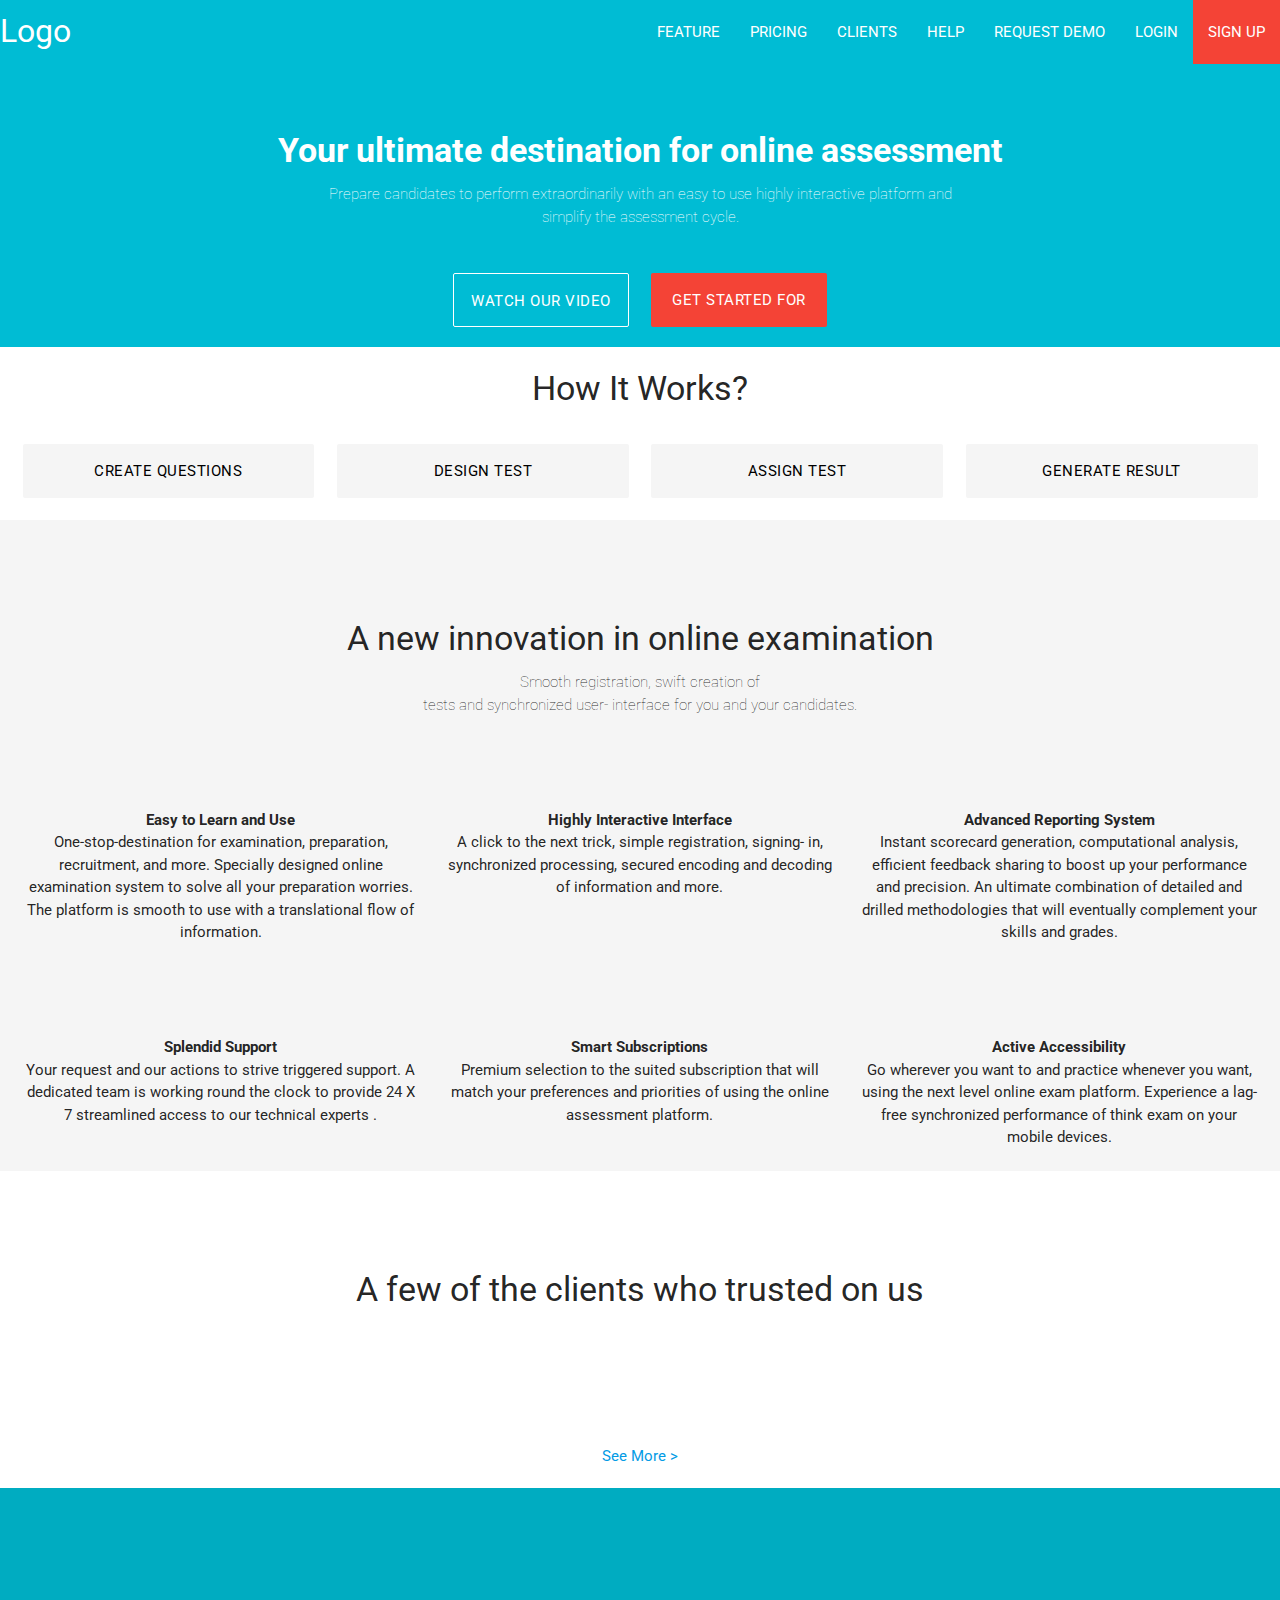
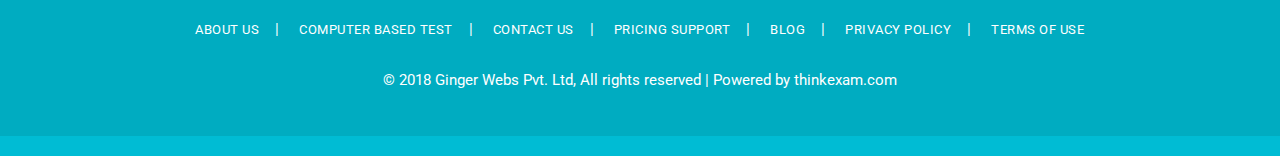
==== index.html @ 36cfc7e2 "initial commit" ====
<!DOCTYPE html>
<html lang="en">
<head>
    <meta charset="UTF-8">
    <meta name="viewport" content="width=device-width, initial-scale=1.0">
    <meta http-equiv="X-UA-Compatible" content="ie=edge">
    <link href="https://fonts.googleapis.com/css?family=Roboto:300,400,500,700,900" rel="stylesheet">
    <link href="https://fonts.googleapis.com/icon?family=Material+Icons" rel="stylesheet">
    <link rel="stylesheet" href="https://cdnjs.cloudflare.com/ajax/libs/materialize/1.0.0/css/materialize.min.css">
    <link rel="stylesheet" href="https://use.fontawesome.com/releases/v5.3.1/css/all.css" integrity="sha384-mzrmE5qonljUremFsqc01SB46JvROS7bZs3IO2EmfFsd15uHvIt+Y8vEf7N7fWAU" crossorigin="anonymous">
    
    <title>Document</title>
    <style>
        *{
            font-family: 'Roboto', sans-serif ;
            
        }
        </style>
</head>
<body class="cyan">
    <nav class="z-depth-0 transparent">
        <div class="nav-wrapper">
            <a href="#" class="brand-logo">Logo</a>
            <ul id="nav-mobile" class="right hide-on-med-and-down">
                <li><a href="" class="white-text">FEATURE</a></li>
                <li><a href="" class="white-text">PRICING</a></li>
                <li><a href="" class="white-text">CLIENTS</a></li>
                <li><a href="" class="white-text">HELP</a></li>
                <li><a href="" class="white-text">REQUEST DEMO</a></li>
                <li><a href="" class="white-text">LOGIN</a></li>
                <li><a href="" class="red">SIGN UP</a></li>
            </ul>
        </div>
    </nav>
    
    <div class="row">
        <br><br>
        <div class="col s12">
            <div class="col s12 white-text">
                <center>
                    <h4><b>Your ultimate destination for online assessment</b></h4>
                    <div style="font-weight: 100">Prepare candidates to perform extraordinarily with an easy to use highly interactive platform and <br>
                        simplify the assessment cycle.</div>
                </center>
            </div>
            <div class="col s4 offset-s4">
                <br><br>
                <div class="col s6">
                    <button style="border:1px solid #fff;" onclick="testBaseData($(this))" class="btn-large col s12 transparent white-text z-depth-0">WATCH OUR VIDEO</button>
                </div>
                <div class="col s6">
                    <button onclick="userBaseData($(this))" class="btn-large col s12 red  white-text z-depth-0">GET STARTED FOR FREE</button>
                </div>
            </div>
        </div>
        <div class="row"></div>
        <div class="col s12 white">
            <center>
                <h4>How It Works?</h4><br>
                <div class="col s3">
                    <button onclick="userBaseData($(this))" class="btn-large col s12 grey lighten-4  black-text z-depth-0">Create Questions </button>
                </div>
                <div class="col s3">
                    <button onclick="userBaseData($(this))" class="btn-large col s12 grey lighten-4  black-text z-depth-0">Design Test</button>
                </div>
                <div class="col s3">
                    <button onclick="userBaseData($(this))" class="btn-large col s12 grey lighten-4  black-text z-depth-0">Assign Test</button>
                </div>
                <div class="col s3">
                    <button onclick="userBaseData($(this))" class="btn-large col s12 grey lighten-4  black-text z-depth-0">Generate Result</button>
                </div>
                <div class="col s12"><br></div>
            </center>
        </div>
        <div class="col s12 grey lighten-4">
            <center>
                <h4 style="margin-top:100px">A new innovation in online examination</h4>
                <div style="font-weight: 100;">Smooth registration, swift creation of <br>
                        tests and synchronized user- interface for you and your candidates.
                </div>
                <div class="col s4" style="margin-top:70px">
                    <div>
                        <img style="width:50px;" src="https://s3-ap-southeast-1.amazonaws.com/gw-thinksaas-deploy/website/svgimages/easylearning.svg" alt="">
                    </div>
                    <div><b>Easy to Learn and Use</b></div>
                    <div>One-stop-destination for examination, preparation, recruitment, and more. Specially designed online examination system to solve all your preparation worries. The platform is smooth to use with a translational flow of information.
                        </div>
                </div>
                <div class="col s4" style="margin-top:70px">
                    <div>
                        <img style="width:50px;" src="https://s3-ap-southeast-1.amazonaws.com/gw-thinksaas-deploy/website/svgimages/highlyinteractivedesign.svg" alt="">
                        <div>
                            <b>Highly Interactive Interface</b>
                        </div>
                        <div>A click to the next trick, simple registration, signing- in, synchronized processing, secured encoding and decoding of information and more.
                            </div>
                    </div>
                </div>
                <div class="col s4" style="margin-top:70px">
                        <div>
                            <img style="width:50px;" src="https://s3-ap-southeast-1.amazonaws.com/gw-thinksaas-deploy/website/svgimages/advancedrporting.svg" alt="">
                            <div>
                                <b>Advanced Reporting System</b>
                            </div>
                            <div>Instant scorecard generation, computational analysis, efficient feedback sharing to boost up your performance and precision. An ultimate combination of detailed and drilled methodologies that will eventually complement your skills and grades.
                                </div>
                        </div>
                </div>
                <div class="col s4" style="margin-top:70px">
                            <div>
                                <img style="width:50px;" src="https://s3-ap-southeast-1.amazonaws.com/gw-thinksaas-deploy/website/svgimages/technicalsupport.svg" alt="">
                                <div>
                                    <b>Splendid Support</b>
                                </div>
                                <div>Your request and our actions to strive triggered support. A dedicated team is working round the clock to provide 24 X 7 streamlined access to our technical experts .
                                    </div>
                            </div>
                </div>
                <div class="col s4" style="margin-top:70px">
                                <div>
                                    <img style="width:50px;" src="https://s3-ap-southeast-1.amazonaws.com/gw-thinksaas-deploy/website/svgimages/smartsubscription.svg" alt="">
                                    <div>
                                        <b>Smart Subscriptions</b>
                                    </div>
                                    <div>Premium selection to the suited subscription that will match your preferences and priorities of using the online assessment platform.
                                        </div>
                                </div>
                </div>
                <div class="col s4" style="margin-top:70px">
                                    <div>
                                        <img style="width:50px;" src="https://s3-ap-southeast-1.amazonaws.com/gw-thinksaas-deploy/website/svgimages/activeaccessibility.svg" alt="">
                                        <div>
                                            <b>Active Accessibility</b>
                                        </div>
                                        <div>Go wherever you want to and practice whenever you want, using the next level online exam platform. Experience a lag-free synchronized performance of think exam on your mobile devices.
                                            </div>
                                    </div>
                </div>
                <div class="col s12"><br></div>
            </center>
        </div>
        <div class="col s12 white">
                <center>
                    <h4 style="margin-top:100px">A few of the clients who trusted on us</h4>
                </center>
                <div class="col l8 offset-l2" style="margin-top:50px">
                    <center>
                        <div class="col l2"><img style="width:100%" src="https://s3-ap-southeast-1.amazonaws.com/gw-thinksaas-deploy/website/images/clients/aakash-colr.png" alt=""></div>
                        <div class="col l2"><img style="width:100%" src="https://s3-ap-southeast-1.amazonaws.com/gw-thinksaas-deploy/website/images/clients/ficci-colr.png" alt=""></div>
                        <div class="col l2"><img style="width:100%" src="https://s3-ap-southeast-1.amazonaws.com/gw-thinksaas-deploy/website/images/clients/indan-army-colr.png" alt=""></div>
                        <div class="col l2"><img style="width:100%" src="https://s3-ap-southeast-1.amazonaws.com/gw-thinksaas-deploy/website/images/clients/who-colr.png" alt=""></div>
                        <div class="col l2"><img style="width:100%" src="https://s3-ap-southeast-1.amazonaws.com/gw-thinksaas-deploy/website/images/clients/vedanta-colr.png" alt=""></div>
                        <div class="col l2"><img style="width:100%" src="https://s3-ap-southeast-1.amazonaws.com/gw-thinksaas-deploy/website/images/clients/icai-colr.png" alt=""></div>
                        <div class="col s12" style="margin-top:50px">
                            <a href="/">See More ></a>
                        </div>
                        <div class="row"></div>
                    </center>
                </div>
        </div>
        <div class="col s12 cyan darken-1">
            <div class="col s10 offset-s1 white-text">
                <center>
                    <div class="col s12">
                        <br><br>
                        <div class="btn transparent white-text z-depth-0"><i class="fab fa-facebook-f"></i></div>
                        <div class="btn transparent white-text z-depth-0"><i class="fab fa-google"></i></div>
                        <div class="btn transparent white-text z-depth-0"><i class="fab fa-twitter"></i></div>
                        <div class="btn transparent white-text z-depth-0"><i class="fab fa-linkedin-in"></i></div>
                    </div>
                    <div class="col s12"><br><br></div>
                    <a class="btn-small transparent white-text z-depth-0" href="">About us</a>|
                    <a class="btn-small transparent white-text z-depth-0" href="">Computer Based Test</a>|
                    <a class="btn-small transparent white-text z-depth-0" href="">Contact us</a>|
                    <a class="btn-small transparent white-text z-depth-0" href="">Pricing Support </a>|
                    <a class="btn-small transparent white-text z-depth-0" href="">Blog </a>|
                    <a class="btn-small transparent white-text z-depth-0" href="">Privacy Policy</a>|
                    <a class="btn-small transparent white-text z-depth-0" href="">Terms of use</a>
                    <div class="col s12"><br></div>
                    <div class="white-text">© 2018 Ginger Webs Pvt. Ltd, All rights reserved | <a class="white-text" href="">Powered by thinkexam.com</a></div>
                        
                         
                          
                         
                         
                         
                          
                </center>
            </div>
            <div class="col s12"><br><br></div>
        </div>
    </div>
    
    
    
    
    
    <script src="https://code.jquery.com/jquery-3.3.1.slim.min.js"integrity="sha256-3edrmyuQ0w65f8gfBsqowzjJe2iM6n0nKciPUp8y+7E="crossorigin="anonymous"></script>
    <script src="https://cdnjs.cloudflare.com/ajax/libs/materialize/1.0.0/js/materialize.min.js"></script>
    <script>

        function testBaseData(el){
            el.removeClass('lighten-3').siblings().addClass('lighten-3');
        }
        
        function userBaseData(el){
            el.removeClass('lighten-3').siblings().addClass('lighten-3');
        }
    </script>
</body>
</body>
</html>
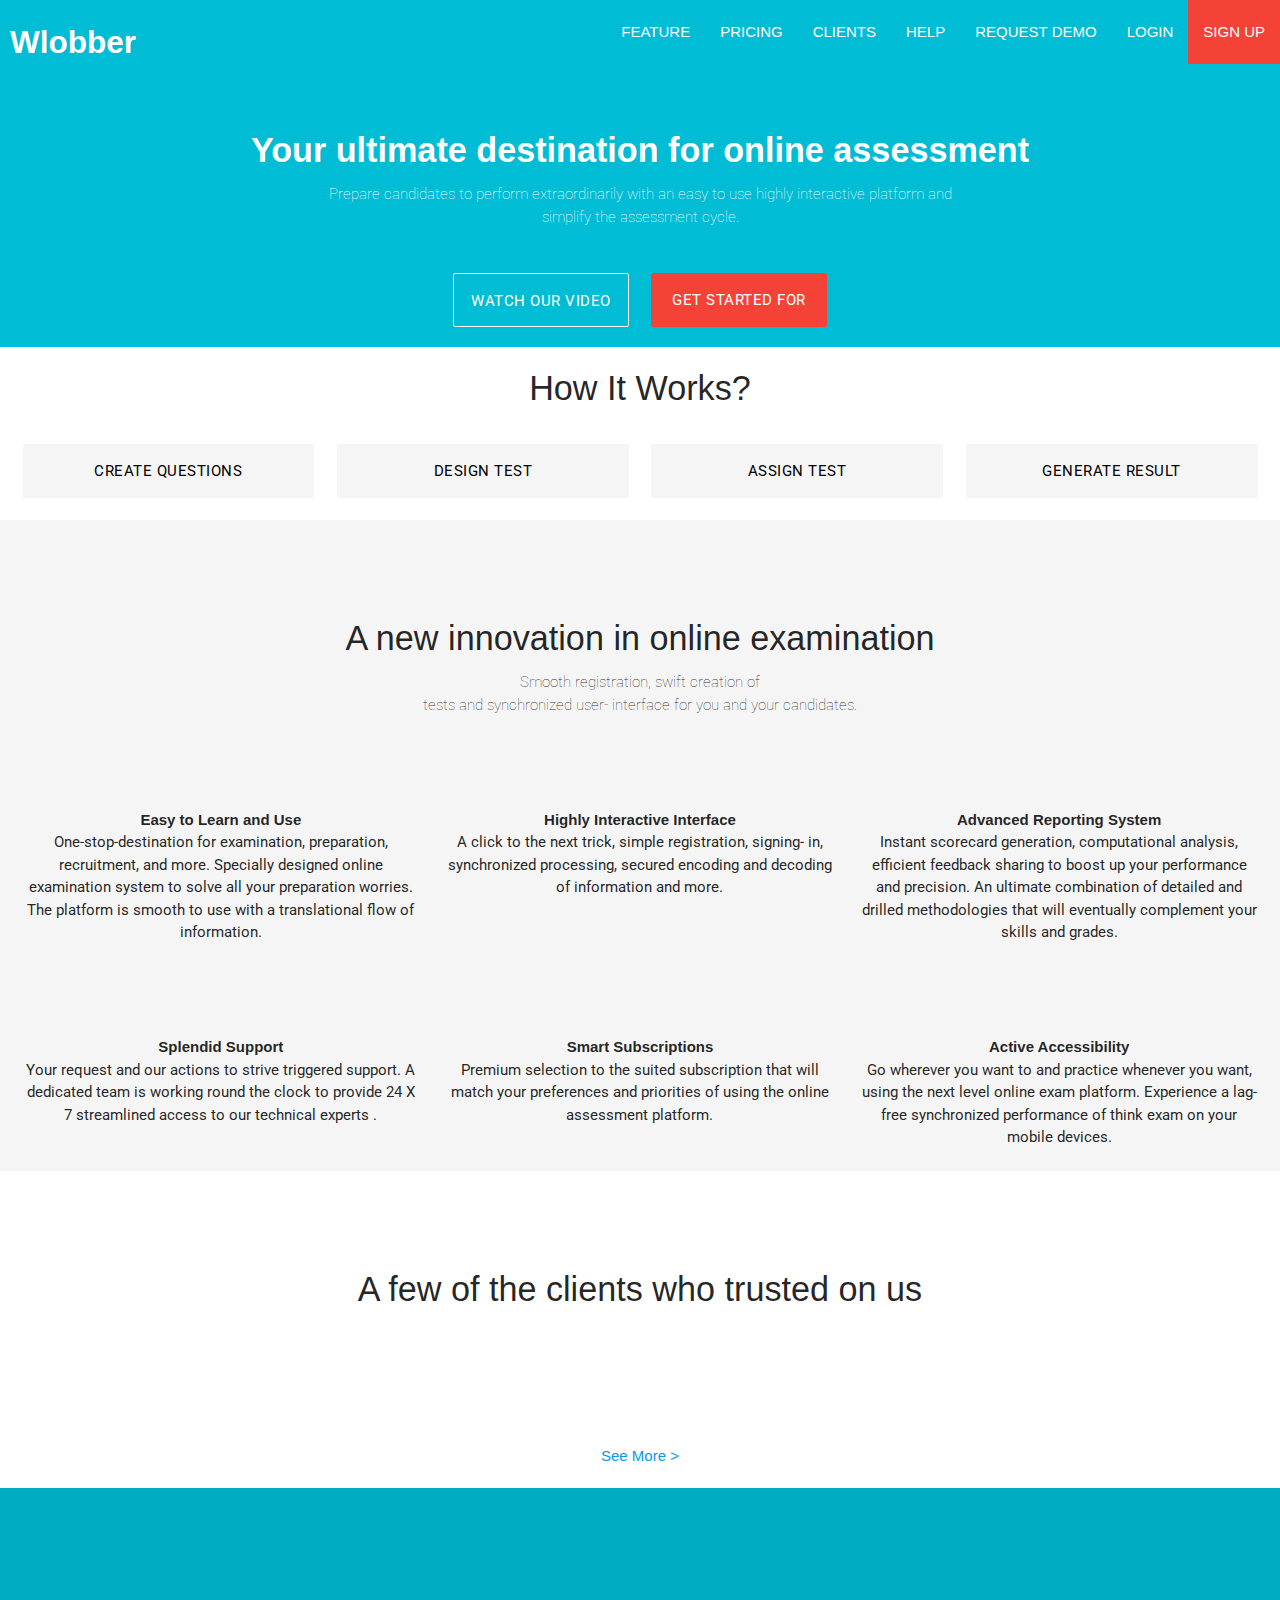
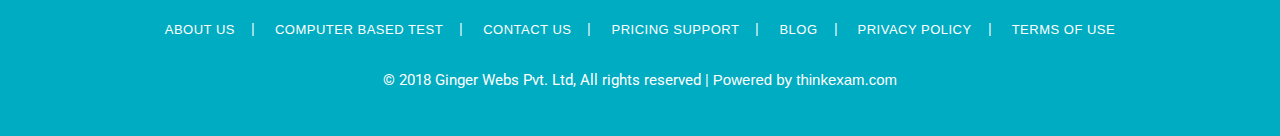
==== commit e7ded691: "login , signup. demo page added" ====
--- a/index.html
+++ b/index.html
@@ -4,6 +4,7 @@
     <meta charset="UTF-8">
     <meta name="viewport" content="width=device-width, initial-scale=1.0">
     <meta http-equiv="X-UA-Compatible" content="ie=edge">
+    <link rel="stylesheet" href="/css/style.css">
     <link href="https://fonts.googleapis.com/css?family=Roboto:300,400,500,700,900" rel="stylesheet">
     <link href="https://fonts.googleapis.com/icon?family=Material+Icons" rel="stylesheet">
     <link rel="stylesheet" href="https://cdnjs.cloudflare.com/ajax/libs/materialize/1.0.0/css/materialize.min.css">
@@ -20,15 +21,15 @@
 <body class="cyan">
     <nav class="z-depth-0 transparent">
         <div class="nav-wrapper">
-            <a href="#" class="brand-logo">Logo</a>
+            <a href="#" class="brand-logo" style="padding:10px;"><b>Wlobber</b></a>
             <ul id="nav-mobile" class="right hide-on-med-and-down">
-                <li><a href="" class="white-text">FEATURE</a></li>
-                <li><a href="" class="white-text">PRICING</a></li>
-                <li><a href="" class="white-text">CLIENTS</a></li>
+                <li><a href="/feature.html" class="white-text">FEATURE</a></li>
+                <li><a href="/pricing.html" class="white-text">PRICING</a></li>
+                <li><a href="/clients.html" class="white-text">CLIENTS</a></li>
                 <li><a href="" class="white-text">HELP</a></li>
-                <li><a href="" class="white-text">REQUEST DEMO</a></li>
-                <li><a href="" class="white-text">LOGIN</a></li>
-                <li><a href="" class="red">SIGN UP</a></li>
+                <li><a href="/requestdemo.html" class="white-text">REQUEST DEMO</a></li>
+                <li><a href="/login.html" class="white-text">LOGIN</a></li>
+                <li><a href="/signup.html" class="red">SIGN UP</a></li>
             </ul>
         </div>
     </nav>
--- a/css/style.css
+++ b/css/style.css
@@ -0,0 +1,1981 @@
+* {
+    font-family: 'Open Sans', sans-serif;
+}
+
+html,
+body {
+    height: 100%;
+}
+
+h1,
+h2,
+h3,
+h4,
+h5,
+h6 {
+    font-family: 'Open Sans', sans-serif;
+}
+
+b {
+    font-family: 'Open Sans', sans-serif;
+}
+
+a,
+p,
+.button {
+    font-family: 'Open Sans', sans-serif;
+}
+
+.myfont {
+    font-family: 'Open Sans', sans-serif;
+}
+
+
+/* 
+@font-face {
+    font-family: 'buc';
+    src: url('/myfont/Gotham-Light.otf');
+}
+
+@font-face {
+    font-family: 'buc-bold';
+    src: url('/myfont/Gotham-Bold.otf');
+}
+
+@font-face {
+    font-family: 'buc-med';
+    src: url('/myfont/GothamMedium.ttf');
+} */
+
+.fullScreen {
+    width: 100%;
+    height: 100%;
+    display: block;
+    z-index: 999;
+    background-color: rgba(0, 0, 0, .5);
+    position: fixed;
+    display: flex;
+    justify-content: center;
+}
+
+.Mycircle {
+    width: 250px;
+    height: 250px;
+    background-color: white;
+    align-self: center;
+    border-radius: 100%;
+    overflow: hidden;
+    line-height: 300px;
+    text-align: center;
+    display: flex;
+    justify-content: center;
+}
+
+.cld {
+    position: absolute;
+    align-self: center;
+}
+
+.indicator {
+    height: 5px;
+}
+
+.circular {
+    margin-left: 20px !important;
+}
+
+ul.myappmenu {
+    display: block;
+    padding: 5px;
+    border-radius: 0px;
+    overflow: hidden;
+}
+
+ul.myappmenu li {
+    padding: 0px;
+    border-bottom: 2px solid transparent;
+    transition: all .3s ease-in-out;
+}
+
+ul.myappmenu li:hover {
+    border-bottom: 2px solid #fff;
+}
+
+ul.myappmenu li.active {
+    border-bottom: 2px solid #fff;
+}
+
+nav ul a:hover {
+    background: transparent;
+}
+
+button.button-tab {
+    background: -webkit-linear-gradient(180deg, rgb(46, 49, 146) 0%, rgb(41, 171, 226) 100%);
+    border-radius: 20px;
+}
+
+.ref-anim {
+    animation: ref-anim .5s ease-in-out 1 normal;
+}
+
+@keyframes ref-anim {
+    from {
+        transform: scale(0);
+        opacity: 0;
+    }
+    to {
+        transform: scale(1);
+        opacity: 1;
+    }
+}
+
+select {
+    display: block !important;
+}
+
+select.no-autoinit {
+    display: block !important;
+}
+
+.myscroll-bar::-webkit-scrollbar {
+    width: 10px;
+    margin-right: 20px;
+}
+
+.myscroll-bar::-webkit-scrollbar-thumb {
+    background-color: #fff;
+    border-radius: 10px;
+}
+
+ul.side-nav li.active {
+    border-radius: 50px;
+}
+
+ul.side-nav li.active a {
+    color: #0d47a1;
+}
+
+ul.side-nav li.active a>i {
+    color: #0d47a1;
+}
+
+select,
+textarea,
+input:not([type]),
+input[type=text]:not(.browser-default),
+input[type=password]:not(.browser-default),
+input[type=email]:not(.browser-default) {
+    display: block;
+    border: solid 1px #ccc !important;
+    outline: none;
+    height: 2.5em !important;
+    width: 100% !important;
+    /* min-width:300px !important; */
+    font-size: 16px;
+    margin: 3px 0 3px 0 !important;
+    background-color: transparent;
+    box-shadow: 0px;
+    padding: 2px !important;
+    border-radius: 3px !important;
+    pointer-events: all !important;
+}
+
+*.select-wrapper,
+.select-wrapper {
+    display: none !important;
+}
+
+*.select-wrapper input.select-dropdown,
+.select-wrapper input.select-dropdown {
+    display: none !important;
+}
+
+textarea:focus,
+select:focus,
+input:not([type]):focus:not([readonly]),
+input[type=text]:not(.browser-default):focus:not([readonly]),
+input[type=password]:not(.browser-default):focus:not([readonly]),
+input[type=email]:not(.browser-default):focus:not([readonly]) {
+    border: solid 1px #646af2 !important;
+    outline: none !important;
+    -webkit-box-shadow: none;
+    box-shadow: none;
+}
+
+*textarea,
+textarea {
+    height: 4em !important;
+}
+
+textarea::-webkit-input-placeholder,
+input::-webkit-input-placeholder {
+    color: grey;
+}
+
+textarea::-moz-input-placeholder,
+input::-moz-placeholder {
+    color: grey !important;
+}
+
+.no-padd {
+    padding: 0px !important;
+}
+
+#joblistcon>div>div>div>a>img {
+    height: 75 px !important;
+    width: 150px !important;
+    display: block !important;
+}
+
+.myjoblist {
+    overflow-x: auto;
+    overflow-y: hidden;
+    scroll-behavior: smooth;
+    height: 335px !important;
+    display: block;
+    white-space: nowrap;
+    width: 100% !important;
+}
+
+/* .myjoblist>.load-more-item {
+    width: 300px !important;
+} */
+
+.myjoblist::-webkit-scrollbar {
+    background-color: #fff;
+    width: 5px;
+}
+
+.myjoblist::-webkit-scrollbar-thumb {
+    background-color: #304ffe;
+    height: 50px;
+    border-radius: 20px;
+}
+
+.new-links::after {
+    content: "NEW";
+    background-color: black;
+    position: absolute;
+    font-size: 0.5rem;
+    padding: 8px 5px;
+    height: 4px;
+    line-height: 0px;
+    color: yellow;
+    font-weight: bold;
+    border-radius: 10px;
+    margin-top: 10px;
+    left: -26px;
+}
+
+.mysidebarmenu {
+    display: block;
+    position: absolute;
+    width: 70px;
+    height: 600px;
+    left: 0px;
+    top: 20px;
+    background-color: #ffffff;
+    padding-top: 50px;
+}
+
+.mysidebarmenu ul {
+    margin: auto;
+    margin-top: 0px;
+}
+
+.mysidebarmenu ul li {
+    width: 50px;
+    display: block;
+    text-align: center;
+    height: 50px;
+    margin: 10px auto;
+    line-height: 4.5rem;
+    text-transform: capitalize;
+    cursor: pointer;
+    box-sizing: border-box;
+    border: 1px solid #cccccc;
+    background-color: #eeeeee;
+    position: relative;
+    transition: all .5s ease-in-out;
+}
+
+.mysidebarmenu ul li a {
+    color: #cccccc;
+    font-size: 0.7rem !important;
+}
+
+.mysidebarmenu ul li.active,
+.mysidebarmenu ul li:hover {
+    background-color: #304ffe;
+    color: #ffffff !important;
+    border: 1px solid #304ffe;
+    border-radius: 100px;
+    box-shadow: 0px 1px 2px 2px #ccc;
+}
+
+.mysidebarmenu ul li:after {
+    content: attr(data-sidebartip);
+    display: block;
+    width: 70px;
+    height: 25px;
+    background-color: rgba(0, 0, 0, 0.5);
+    position: absolute;
+    top: 10px;
+    left: -70px;
+    color: #fff;
+    line-height: 25px;
+    border-radius: 3px;
+    transition: all .3s ease-out;
+    opacity: 0;
+    font-size: 0.8rem;
+}
+
+.mysidebarmenu ul li:hover::after {
+    opacity: 1;
+    left: 52px;
+}
+
+.mysidebarmenu ul li:hover a {
+    color: #fff !important;
+}
+
+.mysidebarmenu ul li.active a {
+    color: #fff;
+}
+
+@keyframes alertAnimation {
+    from {
+        top: -200px;
+    }
+    to {
+        top: 60px;
+    }
+}
+
+.jobapplyalert {
+    display: block;
+    top: 60px;
+    position: relative;
+    padding: 0.5em !important;
+    animation: alertAnimation .5s linear 1 normal;
+}
+
+.jobapplyalert h5 {
+    padding: 0px;
+    margin: 0px;
+    color: gray;
+}
+
+.jobapplyalert div {
+    margin: 15px 0px;
+    font-weight: bold;
+    word-spacing: 5px;
+}
+
+.jobapplyalert button {
+    outline: none;
+    border: none;
+    width: 100px;
+    padding: 10px 3px;
+    color: lightseagreen;
+    text-transform: uppercase;
+    cursor: pointer;
+    background-color: #ffffff;
+    float: right;
+    border: 1px solid lightseagreen;
+    transition: all .3s ease-in-out;
+    font-weight: bold;
+}
+
+.jobapplyalert button+button {
+    margin-right: 10px;
+}
+
+.jobapplyalert button:hover {
+    background-color: lightseagreen;
+    color: white;
+}
+
+.cookiepanel {
+    display: block;
+    width: 100%;
+    height: auto;
+    position: fixed;
+    bottom: 0px;
+    z-index: 9999999999999;
+    background-color: #ffffff;
+    padding: 1.5em 1em;
+}
+
+.cookiepanel div {
+    font-size: 1rem;
+    font-weight: bolder;
+    display: inline-block;
+}
+
+.cookiepanel div.accept-cookie,
+.cookiepanel div.close-cookie {
+    background-color: #304ffe;
+    padding: 1em 2em;
+    color: #ffffff;
+    border-radius: 50px;
+    cursor: pointer;
+    font-size: 0.8rem;
+}
+
+.cookiepanel div.close-cookie {
+    background-color: #eee;
+    color: grey;
+    display: none;
+}
+
+.cookiepanel div.accept-cookie:hover,
+.cookiepanel div.close-cookie:hover {
+    opacity: 0.8;
+}
+
+.jobinfofab {
+    display: block;
+    position: fixed;
+    height: 150px !important;
+    width: 150px !important;
+    overflow: hidden;
+    background-color: #304ffe;
+    right: 20px !important;
+    bottom: 100px;
+    z-index: 999999999999999;
+    /* border-radius:100%; */
+}
+
+.optionblock {
+    display: block;
+    padding: 1em;
+    margin-top: 10px;
+    position: absolute;
+    left: 20px;
+    top: -10px;
+}
+
+.optionblock input,
+a>input {
+    display: block;
+    background-color: #304ffe !important;
+    color: #fff;
+    outline: none;
+    border: none;
+    padding: 0.5em;
+}
+
+@keyframes for-rec {
+    from {
+        /* top:45px; */
+        /* box-shadow:0px 0px 10px rgba(0,0,0,0.5); */
+        transform: scale(0.8);
+    }
+    to {
+        /* top:60px; */
+        /* box-shadow:0px 0px 5px rgba(0,0,0,0.5),0px 0px 20px rgba(0,0,0,0.3); */
+        transform: scale(1);
+    }
+}
+
+.for-recuiter {
+    animation: for-rec 1s ease-in-out infinite normal;
+    position: absolute;
+    /* background-color:#ffffff; */
+    color: #fff;
+    line-height: 20px;
+    padding: 0.5em;
+    /* font-size:0.8rem; */
+    font-weight: bold;
+    /* box-shadow:0px 0px 10px rgba(0,0,0,0.5); */
+    display: block;
+    width: 180px;
+    border-radius: 3px;
+    margin-top: 10px;
+    top: 4px;
+    left: 8px;
+    transform: scale(.8);
+    /* right:0px; */
+}
+
+
+/* .for-recuiter::before{
+    display:block;
+    content:"";
+    width:0px;
+    height:0px;
+    border:10px solid #fff;
+    position:absolute;
+    top:-20px;
+    right:10px;
+    border-color:transparent transparent #fff transparent;
+} */
+
+@keyframes rotateload {
+    from {
+        transform: rotate(0deg);
+    }
+    50% {
+        opacity: 0.5;
+    }
+    to {
+        transform: rotate(360deg);
+    }
+}
+
+.myjobloader {
+    animation: rotateload 1s linear infinite normal;
+    display: inline-block;
+    width: 50px;
+    height: 50px;
+    background-color: #fff;
+    border: 5px solid #aaa;
+    border-radius: 50px;
+    border-left-color: transparent;
+    border-top-width: 1px;
+    border-bottom-width: 10px;
+    position: relative;
+    top: 20px;
+}
+
+
+/* UTILITY CSS CLASSES START */
+
+.padding-1px {
+    padding: 1px !important;
+}
+
+.padding-2px {
+    padding: 2px !important;
+}
+
+.padding-3px {
+    padding: 3px !important;
+}
+
+.padding-4px {
+    padding: 4px !important;
+}
+
+.padding-5px {
+    padding: 5px !important;
+}
+
+.padding-6px {
+    padding: 6px !important;
+}
+
+.padding-7px {
+    padding: 7px !important;
+}
+
+.padding-8px {
+    padding: 8px !important;
+}
+
+.padding-9px {
+    padding: 9px !important;
+}
+
+.padding-10px {
+    padding: 10px !important;
+}
+
+.padding-20px {
+    padding: 20px !important;
+}
+
+.padding-30px {
+    padding: 30px !important;
+}
+
+.padding-40px {
+    padding: 40px !important;
+}
+
+.padding-50px {
+    padding: 50px !important;
+}
+
+.pdt5px {
+    padding-top: 5px !important;
+}
+
+.pdt10px {
+    padding-top: 10px !important;
+}
+
+.pdt15px {
+    padding-top: 15px !important;
+}
+
+.pdt20px {
+    padding-top: 20px !important;
+}
+
+.pdt30px {
+    padding-top: 30px !important;
+}
+
+.pdt40px {
+    padding-top: 40px !important;
+}
+
+.pdt50px {
+    padding-top: 50px !important;
+}
+
+.padding-left-1px {
+    padding-left: 1px !important;
+}
+
+.padding-left-2px {
+    padding-left: 2px !important;
+}
+
+.padding-left-3px {
+    padding-left: 3px !important;
+}
+
+.padding-left-4px {
+    padding-left: 4px !important;
+}
+
+.padding-left-5px {
+    padding-left: 5px !important;
+}
+
+.padding-left-6px {
+    padding-left: 6px !important;
+}
+
+.padding-left-7px {
+    padding-left: 7px !important;
+}
+
+.padding-left-8px {
+    padding-left: 8px !important;
+}
+
+.padding-left-9px {
+    padding-left: 9px !important;
+}
+
+.padding-left-10px {
+    padding-left: 10px !important;
+}
+
+.padding-left-15px {
+    padding-left: 15px !important;
+}
+
+.padding-left-20px {
+    padding-left: 20px !important;
+}
+
+.padding-left-25px {
+    padding-left: 25px !important;
+}
+
+.padding-left-30px {
+    padding-left: 30px !important;
+}
+
+.padding-left-35px {
+    padding-left: 35px !important;
+}
+
+.padding-right-1px {
+    padding-right: 1px !important;
+}
+
+.padding-right-2px {
+    padding-right: 2px !important;
+}
+
+.padding-right-3px {
+    padding-right: 3px !important;
+}
+
+.padding-right-4px {
+    padding-right: 4px !important;
+}
+
+.padding-right-5px {
+    padding-right: 5px !important;
+}
+
+.padding-right-6px {
+    padding-right: 6px !important;
+}
+
+.padding-right-7px {
+    padding-right: 7px !important;
+}
+
+.padding-right-8px {
+    padding-right: 8px !important;
+}
+
+.padding-right-9px {
+    padding-right: 9px !important;
+}
+
+.padding-right-10px {
+    padding-right: 10px !important;
+}
+
+.padding-right-20px {
+    padding-right: 20px !important;
+}
+
+.padding-right-30px {
+    padding-right: 30px !important;
+}
+
+.padding-right-40px {
+    padding-right: 40px !important;
+}
+
+.padding-right-50px {
+    padding-right: 50px !important;
+}
+
+.padding-right-60px {
+    padding-right: 60px !important;
+}
+
+.padding-right-70px {
+    padding-right: 70px !important;
+}
+
+.padding-right-80px {
+    padding-right: 80px !important;
+}
+
+.padding-right-90px {
+    padding-right: 90px !important;
+}
+
+.padding-right-100px {
+    padding-right: 100px !important;
+}
+
+.padding-bottom-1px {
+    padding-bottom: 1px !important;
+}
+
+.padding-bottom-2px {
+    padding-bottom: 2px !important;
+}
+
+.padding-bottom-3px {
+    padding-bottom: 3px !important;
+}
+
+.padding-bottom-4px {
+    padding-bottom: 4px !important;
+}
+
+.padding-bottom-5px {
+    padding-bottom: 5px !important;
+}
+
+.padding-bottom-6px {
+    padding-bottom: 6px !important;
+}
+
+.padding-bottom-7px {
+    padding-bottom: 7px !important;
+}
+
+.padding-bottom-8px {
+    padding-bottom: 8px !important;
+}
+
+.padding-bottom-9px {
+    padding-bottom: 9px !important;
+}
+
+.padding-bottom-10px {
+    padding-bottom: 10px !important;
+}
+
+.fsz1-1rem{
+    font-size: 1.1rem !important;
+}
+
+;
+.fsz1-2rem{
+    font-size: 1.2rem !important;
+}
+
+;
+.fsz1-3rem{
+    font-size: 1.3rem !important;
+}
+
+;
+.fsz1-4rem{
+    font-size: 1.4rem !important;
+}
+
+;
+.fsz1-5rem{
+    font-size: 1.5rem !important;
+}
+
+;
+.fsz1-6rem{
+    font-size: 1.6rem !important;
+}
+
+;
+.fsz1-7rem{
+    font-size: 1.7rem !important;
+}
+
+;
+.fsz1-8rem{
+    font-size: 1.8rem !important;
+}
+
+;
+.fsz1-9rem{
+    font-size: 1.9rem !important;
+}
+
+;
+.fsz2-1rem{
+    font-size: 2.1rem !important;
+}
+
+;
+.fsz2-2rem{
+    font-size: 2.2rem !important;
+}
+
+;
+.fsz2-3rem{
+    font-size: 2.3rem !important;
+}
+
+;
+.fsz2-4rem{
+    font-size: 2.4rem !important;
+}
+
+;
+.fsz2-5rem{
+    font-size: 2.5rem !important;
+}
+
+;
+.fsz1rem{
+    font-size: 1rem !important;
+}
+
+.fsz2rem{
+    font-size: 2rem !important;
+}
+
+.fsz3rem{
+    font-size: 3rem !important;
+}
+
+.fsz4rem{
+    font-size: 4rem !important;
+}
+
+.fsz5rem{
+    font-size: 5rem !important;
+}
+
+.fsz6rem{
+    font-size: 6rem !important;
+}
+
+.fsz7rem{
+    font-size: 7rem !important;
+}
+
+.fsz8rem{
+    font-size: 8rem !important;
+}
+
+.fsz9rem{
+    font-size: 9rem !important;
+}
+
+.fsz10rem{
+    font-size: 10rem !important;
+}
+
+.fsz11rem{
+    font-size: 11rem !important;
+}
+
+.fsz12rem{
+    font-size: 12rem !important;
+}
+
+.fsz13rem{
+    font-size: 13rem !important;
+}
+
+.fsz14rem{
+    font-size: 14rem !important;
+}
+
+.fsz15rem{
+    font-size: 15rem !important;
+}
+
+.hight-auto{
+    height: auto !important;
+}
+
+.h100 {
+    height: 100% !important;
+}
+
+.h10px {
+    height: 10px !important;
+}
+
+.h20px {
+    height: 20px !important;
+}
+
+.h30px {
+    height: 30px !important;
+}
+
+.h40px {
+    height: 40px !important;
+}
+
+.h50px {
+    height: 50px !important;
+}
+
+.h60px {
+    height: 60px !important;
+}
+
+.h70px {
+    height: 70px !important;
+}
+
+.h80px {
+    height: 80px !important;
+}
+
+.h90px {
+    height: 90px !important;
+}
+
+.h100px {
+    height: 100px !important;
+}
+
+.h150px {
+    height: 150px !important;
+}
+
+.h200px {
+    height: 200px !important;
+}
+
+.h250px {
+    height: 250px !important;
+}
+
+.h300px {
+    height: 300px !important;
+}
+
+.h330px {
+    height: 330px !important;
+}
+
+.h350px {
+    height: 350px !important;
+}
+
+.h400px {
+    height: 400px !important;
+}
+
+.h450px {
+    height: 450px !important;
+}
+
+.h500px {
+    height: 500px !important;
+}
+
+.h580px {
+    height: 580px !important;
+}
+
+.h600px {
+    height: 600px !important;
+}
+
+.w100 {
+    width: 100% !important;
+}
+
+.w10 {
+    width: 10% !important;
+}
+
+.w20 {
+    width: 20% !important;
+}
+
+.w30 {
+    width: 30% !important;
+}
+
+.w40 {
+    width: 40% !important;
+}
+
+.w50 {
+    width: 50% !important;
+}
+
+.w60 {
+    width: 60% !important;
+}
+
+.w70 {
+    width: 70% !important;
+}
+
+.w80 {
+    width: 80% !important;
+}
+
+.w90 {
+    width: 90% !important;
+}
+
+.width-10px {
+    width: 10px !important;
+}
+
+.width-20px {
+    width: 20px !important;
+}
+
+.width-30px {
+    width: 30px !important;
+}
+
+.width-40px {
+    width: 40px !important;
+}
+
+.width-50px {
+    width: 50px !important;
+}
+
+.width-60px {
+    width: 60px !important;
+}
+
+.width-70px {
+    width: 70px !important;
+}
+
+.width-80px {
+    width: 80px !important;
+}
+
+.width-90px {
+    width: 90px !important;
+}
+
+.width-100px {
+    width: 100px !important;
+}
+
+.width-150px {
+    width: 150px !important;
+}
+
+.width-200px {
+    width: 200px !important;
+}
+
+.width-250px {
+    width: 250px !important;
+}
+
+.width-300px {
+    width: 300px !important;
+}
+
+.width-350px {
+    width: 350px !important;
+}
+
+.width-400px {
+    width: 400px !important;
+}
+
+.width-450px {
+    width: 450px !important;
+}
+
+.width-500px {
+    width: 500px !important;
+}
+
+.hw100 {
+    height: 100% !important;
+    width: 100% !important;
+}
+
+.ovf-h {
+    overflow: hidden !important;
+}
+
+.overflow-y-auto {
+    overflow-y: auto !important;
+    overflow-x: hidden !important;
+}
+
+.overflow-x-auto {
+    overflow-x: auto !important;
+    overflow-y: hidden !important;
+}
+
+.whitespace-nowrap {
+    white-space: nowrap !important;
+}
+
+.ovf-x {
+    overflow-x: scroll;
+    overflow-y: hidden;
+}
+
+.ovf-y {
+    overflow-y: scroll;
+    overflow-x: hidden;
+}
+
+.display-none {
+    display: none;
+}
+
+.display-flex {
+    display: flex !important;
+}
+
+.display-block {
+    display: block !important;
+}
+
+.display-inblock {
+    display: inline-block !important;
+}
+
+.bg-overlay {
+    background: rgba(7, 116, 199, 0.581) !important;
+}
+
+.flex-1 {
+    flex: 1 !important;
+}
+
+.flex-2 {
+    flex: 2 !important;
+}
+
+.flex-3 {
+    flex: 3 !important;
+}
+
+.flex-4 {
+    flex: 4 !important;
+}
+
+.flex-5 {
+    flex: 5 !important;
+}
+
+.radius-0px {
+    border-radius: 0px !important;
+}
+
+.radius-5px {
+    border-radius: 5px !important;
+}
+
+.radius-10px {
+    border-radius: 10px !important;
+}
+
+.radius-20px {
+    border-radius: 20px !important;
+}
+
+.radius-30px {
+    border-radius: 30px !important;
+}
+
+.radius-40px {
+    border-radius: 40px !important;
+}
+
+.radius-50px {
+    border-radius: 50px !important;
+}
+
+.radius-full {
+    border-radius: 100% !important;
+}
+
+.margin-auto {
+    margin: auto !important;
+}
+
+.marign-none {
+    margin: none !important;
+}
+
+.mrgt10px {
+    margin-top: 10px !important;
+}
+
+.mrgt20px {
+    margin-top: 20px !important;
+}
+
+.mrgt30px {
+    margin-top: 30px !important;
+}
+
+.mrgt40px {
+    margin-top: 40px !important;
+}
+
+.mrgt50px {
+    margin-top: 50px !important;
+}
+
+.mrgt60px {
+    margin-top: 60px !important;
+}
+
+.mrgt70px {
+    margin-top: 70px !important;
+}
+
+.mrgt80px {
+    margin-top: 80px !important;
+}
+
+.mrgt90px {
+    margin-top: 90px !important;
+}
+
+.mrgt100px {
+    margin-top: 100px !important;
+}
+
+.mrgt120px {
+    margin-top: 110px !important;
+}
+
+.mrgt130px {
+    margin-top: 120px !important;
+}
+
+.mrgt140px {
+    margin-top: 130px !important;
+}
+
+.mrgt150px {
+    margin-top: 140px !important;
+}
+
+.mrgt160px {
+    margin-top: 150px !important;
+}
+
+.mrgb10px {
+    margin-bottom: 10px !important;
+}
+
+.mrgb20px {
+    margin-bottom: 20px !important;
+}
+
+.mrgb30px {
+    margin-bottom: 30px !important;
+}
+
+.mrgb40px {
+    margin-bottom: 40px !important;
+}
+
+.mrgb50px {
+    margin-bottom: 50px !important;
+}
+
+.mrgb60px {
+    margin-bottom: 60px !important;
+}
+
+.mrgb70px {
+    margin-bottom: 70px !important;
+}
+
+.mrgb80px {
+    margin-bottom: 80px !important;
+}
+
+.mrgb90px {
+    margin-bottom: 90px !important;
+}
+
+.mrgb100px {
+    margin-bottom: 100px !important;
+}
+
+.mrgb120px {
+    margin-bottom: 110px !important;
+}
+
+.mrgb130px {
+    margin-bottom: 120px !important;
+}
+
+.mrgb140px {
+    margin-bottom: 130px !important;
+}
+
+.mrgb150px {
+    margin-bottom: 140px !important;
+}
+
+.mrgb160px {
+    margin-bottom: 150px !important;
+}
+
+.mrgr10px {
+    margin-right: 10px !important;
+}
+
+.mrgr20px {
+    margin-right: 20px !important;
+}
+
+.mrgr30px {
+    margin-right: 30px !important;
+}
+
+.mrgr40px {
+    margin-right: 40px !important;
+}
+
+.mrgr50px {
+    margin-right: 50px !important;
+}
+
+.mrgr60px {
+    margin-right: 60px !important;
+}
+
+.mrgr70px {
+    margin-right: 70px !important;
+}
+
+.mrgr80px {
+    margin-right: 80px !important;
+}
+
+.mrgr90px {
+    margin-right: 90px !important;
+}
+
+.mrgr100px {
+    margin-right: 100px !important;
+}
+
+.mrgr110px {
+    margin-right: 110px !important;
+}
+
+.mrgr120px {
+    margin-right: 120px !important;
+}
+
+.mrgr130px {
+    margin-right: 130px !important;
+}
+
+.mrgr140px {
+    margin-right: 140px !important;
+}
+
+.mrgr150px {
+    margin-right: 150px !important;
+}
+
+.mrgl-1px {
+    margin-left: -1px !important;
+}
+
+.mrgl-2px {
+    margin-left: -2px !important;
+}
+
+.mrgl-3px {
+    margin-left: -3px !important;
+}
+
+.mrgl-4px {
+    margin-left: -4px !important;
+}
+
+.mrgl-5px {
+    margin-left: -5px !important;
+}
+
+.mrgl-6px {
+    margin-left: -6px !important;
+}
+
+.mrgl-7px {
+    margin-left: -7px !important;
+}
+
+.mrgl-8px {
+    margin-left: -8px !important;
+}
+
+.mrgl-9px {
+    margin-left: -9px !important;
+}
+
+.mrgl10px {
+    margin-left: 10px !important;
+}
+
+.mrgl20px {
+    margin-left: 20px !important;
+}
+
+.mrgl30px {
+    margin-left: 30px !important;
+}
+
+.mrgl40px {
+    margin-left: 40px !important;
+}
+
+.mrgl50px {
+    margin-left: 5-0px !important;
+}
+
+.mrgl60px {
+    margin-left: 60px !important;
+}
+
+.mrgl70px {
+    margin-left: 70px !important;
+}
+
+.mrgl80px {
+    margin-left: 80px !important;
+}
+
+.mrgl90px {
+    margin-left: 90px !important;
+}
+
+.mrgl100px {
+    margin-left: 100px !important;
+}
+
+.mrgl110px {
+    margin-left: 110px !important;
+}
+
+.mrgl120px {
+    margin-left: 120px !important;
+}
+
+.mrgl130px {
+    margin-left: 130px !important;
+}
+
+.mrgl140px {
+    margin-left: 140px !important;
+}
+
+.mrgl150px {
+    margin-left: 150px !important;
+}
+
+.text-justify {
+    text-align: justify !important;
+}
+
+.line-height-10px {
+    line-height: 10px !important
+}
+
+.line-height-20px {
+    line-height: 20px !important
+}
+
+.line-height-30px {
+    line-height: 30px !important
+}
+
+.line-height-40px {
+    line-height: 40px !important
+}
+
+.line-height-50px {
+    line-height: 50px !important
+}
+
+.line-height-60px {
+    line-height: 60px !important
+}
+
+.line-height-70px {
+    line-height: 70px !important
+}
+
+.line-height-80px {
+    line-height: 80px !important
+}
+
+.line-height-90px {
+    line-height: 90px !important
+}
+
+.line-height-100px {
+    line-height: 100px !important
+}
+
+.word-break-all {
+    word-break: break-all !important;
+}
+
+.coustom-scroll-bar {
+    position: relative;
+}
+
+.coustom-scroll-bar::-webkit-scrollbar {
+    background-color: #eee;
+    width: 5px !important;
+}
+
+.coustom-scroll-bar::-webkit-scrollbar-thumb {
+    background-color: #304ffe !important;
+    border-radius: 5px !important;
+}
+
+.border-1px{border: 1px solid #aaa !important;}
+
+img::after {
+    content: attr(alt);
+    display:none !important;
+    width: 100%;
+    height: 70px;
+    left: 0px;
+    position: absolute;
+    background-image: linear-gradient(-45deg, #1031ee 50%, #2d88f0 10%);
+    top: 0px;
+    line-height: 70px;
+    text-transform: uppercase;
+    color: #fff;
+    font-weight: bold;
+}
+
+.position-relative {
+    position: relative !important;
+}
+
+.position-fixed {
+    position: fixed !important;
+}
+
+.position-absolute {
+    position: absolute !important;
+}
+
+.position-sticky {
+    position: sticky !important;
+    position: -webkit-sticky !important;
+}
+
+
+/* UTILITY CSS CLASSES END */
+
+
+/* INDEX PAGE CSS START */
+
+.body {
+    background-image: url('/img/form.jpg');
+    background-attachment: fixed;
+    background-repeat: no-repeat;
+    background-size: cover;
+    background-position: center;
+}
+
+.body2 {
+    background-image: url('/img/video.png');
+}
+
+.rowbody {
+    position: relative;
+}
+
+#name:focus,
+#name:active,
+#email:focus,
+#email:active {
+    box-shadow: 0px 0px 0px 2px #646af2 !important;
+}
+
+.pc-img {
+    width: 700px;
+    height: 500px;
+    background: url('/img/howit.png');
+    background-position: 0 0;
+    background-size: cover;
+}
+
+.mystepcard {
+    position: relative;
+}
+
+.mystepcard::before {
+    content: attr(date-mystep);
+    display: block;
+    width: 50px;
+    height: 50px;
+    border: 1px solid #ccc;
+    border-radius: 50px;
+    position: absolute;
+    top: 10px;
+    left: 10px;
+    background-color: #0190c4;
+    color: #ffffff;
+    font-size: 2rem;
+}
+
+.p-img:hover {
+    box-shadow: 0px 0px 0px 2px #fff, 0px 0px 0px 6px #fff, 0px 0px 0px 8px var(--bg-col);
+}
+
+.p-img {
+    --bg-col: #ccc;
+    transition: all .3s cubic-bezier(0.175, 0.885, 0.32, 1.275);
+    box-shadow: 0px 0px 0px 0px rgba(0, 0, 0, 0.0), 0px 0px 0px 0px rgba(0, 0, 0, 0.0), 0px 0px 0px 0px rgba(0, 0, 0, 0.0);
+    background-color: var(--bg-col);
+    display: flex !important;
+    width: 100px !important;
+    height: 100px !important;
+    overflow: hidden !important;
+    border-radius: 100%;
+}
+
+.p-img-child1 {
+    --bg-col: #ea1c23 !important;
+}
+
+.p-img-child2 {
+    --bg-col: #fe5d02 !important;
+}
+
+.p-img-child3 {
+    --bg-col: #124191 !important;
+}
+
+.p-img-child4 {
+    background-color: #fff !important;
+    --bg-col: rgb(186, 83, 226) !important;
+}
+
+.p-img-child5 {
+    --bg-col: rgb(127, 229, 243) !important;
+    background-color: #fff !important;
+}
+
+.our-partners {
+    background: transparent !important;
+    box-shadow: 0px 0px 0px 2px #aaa !important;
+    color: #aaa !important;
+}
+
+a[rel=nofollow] {
+    color: white;
+}
+
+a[rel=nofollow]:hover {
+    color: blue;
+}
+
+
+/* 
+p {
+    color: white;
+    font-size: 1em;
+    text-align: justify;
+} */
+
+
+/* 
+.myjoblist {
+    position: relative;
+}
+
+.myjoblist::-webkit-scrollbar {
+    background-color: transparent;
+    width: 10px;
+}
+
+.myjoblist::-webkit-scrollbar-thumb {
+    background-color: #304ffe;
+    height: 50px;
+    border-radius: 20px;
+} */
+
+.job-item {}
+
+.superheading {
+    display: flex;
+    width: 100%;
+    align-items: center;
+}
+
+.superheading::before,
+.superheading::after {
+    content: "";
+    background: #ccc;
+    height: 2px;
+    margin: .2em;
+    flex: 1;
+}
+
+.crousel-itme-card {
+    border-radius: 100px;
+    width: 100px;
+    height: 100px;
+    overflow: hidden;
+    display: flex;
+}
+
+.crousel-itme-card img {
+    width: 100%;
+    margin: auto;
+}
+
+#typec p {
+    text-align: center;
+    line-height: 1.5em;
+    font-size: 0.4em;
+}
+
+#typc+h1 {
+    font-size: 6em;
+    margin-top: -15px;
+}
+
+.royal-purple {
+    background-color: #646af2 !important;
+    margin-top: 0px;
+    border-radius: 50px !important;
+    transition: all .3s ease-in-out;
+}
+
+.what-we-do-1,
+.what-we-do-2,
+.what-we-do-3 {
+    position: relative;
+}
+
+.what-we-do-1 .child1 {
+    display: flex;
+    overflow: hidden;
+    height: 250px;
+    clip-path: polygon(0% 0%, 100% 0%, 100% 75%, 0% 90%);
+    -webkit-clip-path: polygon(0% 0%, 100% 0%, 100% 75%, 0% 90%);
+    -moz-clip-path: polygon(0% 0%, 100% 0%, 100% 75%, 0% 90%);
+    background-image: url('/img/vacancies.jpg');
+    background-size: cover;
+    background-position: center;
+}
+
+.what-we-do-1 .child2 {
+    display: flex;
+    height: 150px;
+    margin-top: -50px;
+}
+
+.what-we-do-2 .child1 {
+    display: flex;
+    overflow: hidden;
+    height: 250px;
+    clip-path: polygon(0% 0%, 100% 0%, 100% 75%, 0% 90%);
+    -webkit-clip-path: polygon(0% 0%, 100% 0%, 100% 75%, 0% 90%);
+    -moz-clip-path: polygon(0% 0%, 100% 0%, 100% 75%, 0% 90%);
+    background-image: url('/img/jobseekers2.png');
+    background-size: cover;
+    background-position: center;
+}
+
+.what-we-do-2 .child2 {
+    display: flex;
+    height: 150px;
+    margin-top: -50px;
+}
+
+.what-we-do-3 .child1 {
+    display: flex;
+    overflow: hidden;
+    height: 250px;
+    clip-path: polygon(0% 0%, 100% 0%, 100% 75%, 0% 90%);
+    -webkit-clip-path: polygon(0% 0%, 100% 0%, 100% 75%, 0% 90%);
+    -moz-clip-path: polygon(0% 0%, 100% 0%, 100% 75%, 0% 90%);
+    background-image: url('/img/vida_hospitality_hotel_jobs_miami.png');
+    background-size: cover;
+    background-position: center;
+}
+
+.what-we-do-3 .child2 {
+    display: flex;
+    height: 150px;
+    margin-top: -50px;
+}
+
+.what-is-jlt-btn {
+    background: transparent !important;
+    box-shadow: 0px 0px 0px 2px #646af2 !important;
+    color: #646af2 !important;
+}
+
+.animated-title {
+    animation-iteration-count: infinite;
+    animation-duration: 3s !important;
+}
+
+.footer-links {
+    /* line-height:30px !important; */
+    transition: all .3s ease !important;
+    color: #fff !important;
+    /* padding:px; */
+    width: auto !important;
+    font-size: 0.8rem !important;
+    text-transform: capitalize !important;
+}
+
+.footer-links:hover {
+    color: dodgerblue !important;
+    background-color: transparent !important;
+}
+
+
+/* INDEX PAGE CSS END  */
+
+
+/* ADMIN PAGE CSS START */
+
+.preview-artical-body {
+    height: 60px !important;
+}
+
+.display-grid {
+    display: grid !important;
+}
+
+.col-1 {
+    grid-template-columns: 1fr;
+}
+
+.col-2 {
+    grid-template-columns: repeat(2, 1fr);
+}
+
+.col-3 {
+    grid-template-columns: repeat(3, 3fr);
+}
+
+.col-4 {
+    grid-template-columns: repeat(4, 4fr);
+}
+
+.col-5 {
+    grid-template-columns: repeat(5, 5fr);
+}
+
+.col-6 {
+    grid-template-columns: repeat(6, 6fr);
+}
+
+.col-7 {
+    grid-template-columns: repeat(7, 7fr);
+}
+
+.col-8 {
+    grid-template-columns: repeat(8, 8fr);
+}
+
+.col-9 {
+    grid-template-columns: repeat(9, 9fr);
+}
+
+.col-10 {
+    grid-template-columns: repeat(10, 10fr);
+}
+
+.col-11 {
+    grid-template-columns: repeat(11, 11fr);
+}
+
+.col-12 {
+    grid-template-columns: repeat(12, 12fr);
+}
+
+
+/* ADMIN PAGE CSS END */
+
+
+/* JOB OPPORTUNITIES PAGE CSS START */
+
+.myjobfab {
+    position: fixed;
+    padding: 1.5em 1.7em;
+    color: #fff;
+    bottom: 20px;
+    right: 10px;
+    background-color: #304ffe;
+    display: block;
+    border-radius: 50px;
+    box-shadow: 0px 2px 5px rgba(0, 0, 0, .5);
+    z-index: 99999999999999999999999999999999999999999999999;
+}
+
+div.mysudoele {
+    cursor: pointer;
+}
+
+div.mysudoele::after {
+    content: " Filter";
+}
+
+
+/* JOB OPPORTUNITIES PAGE CSS END */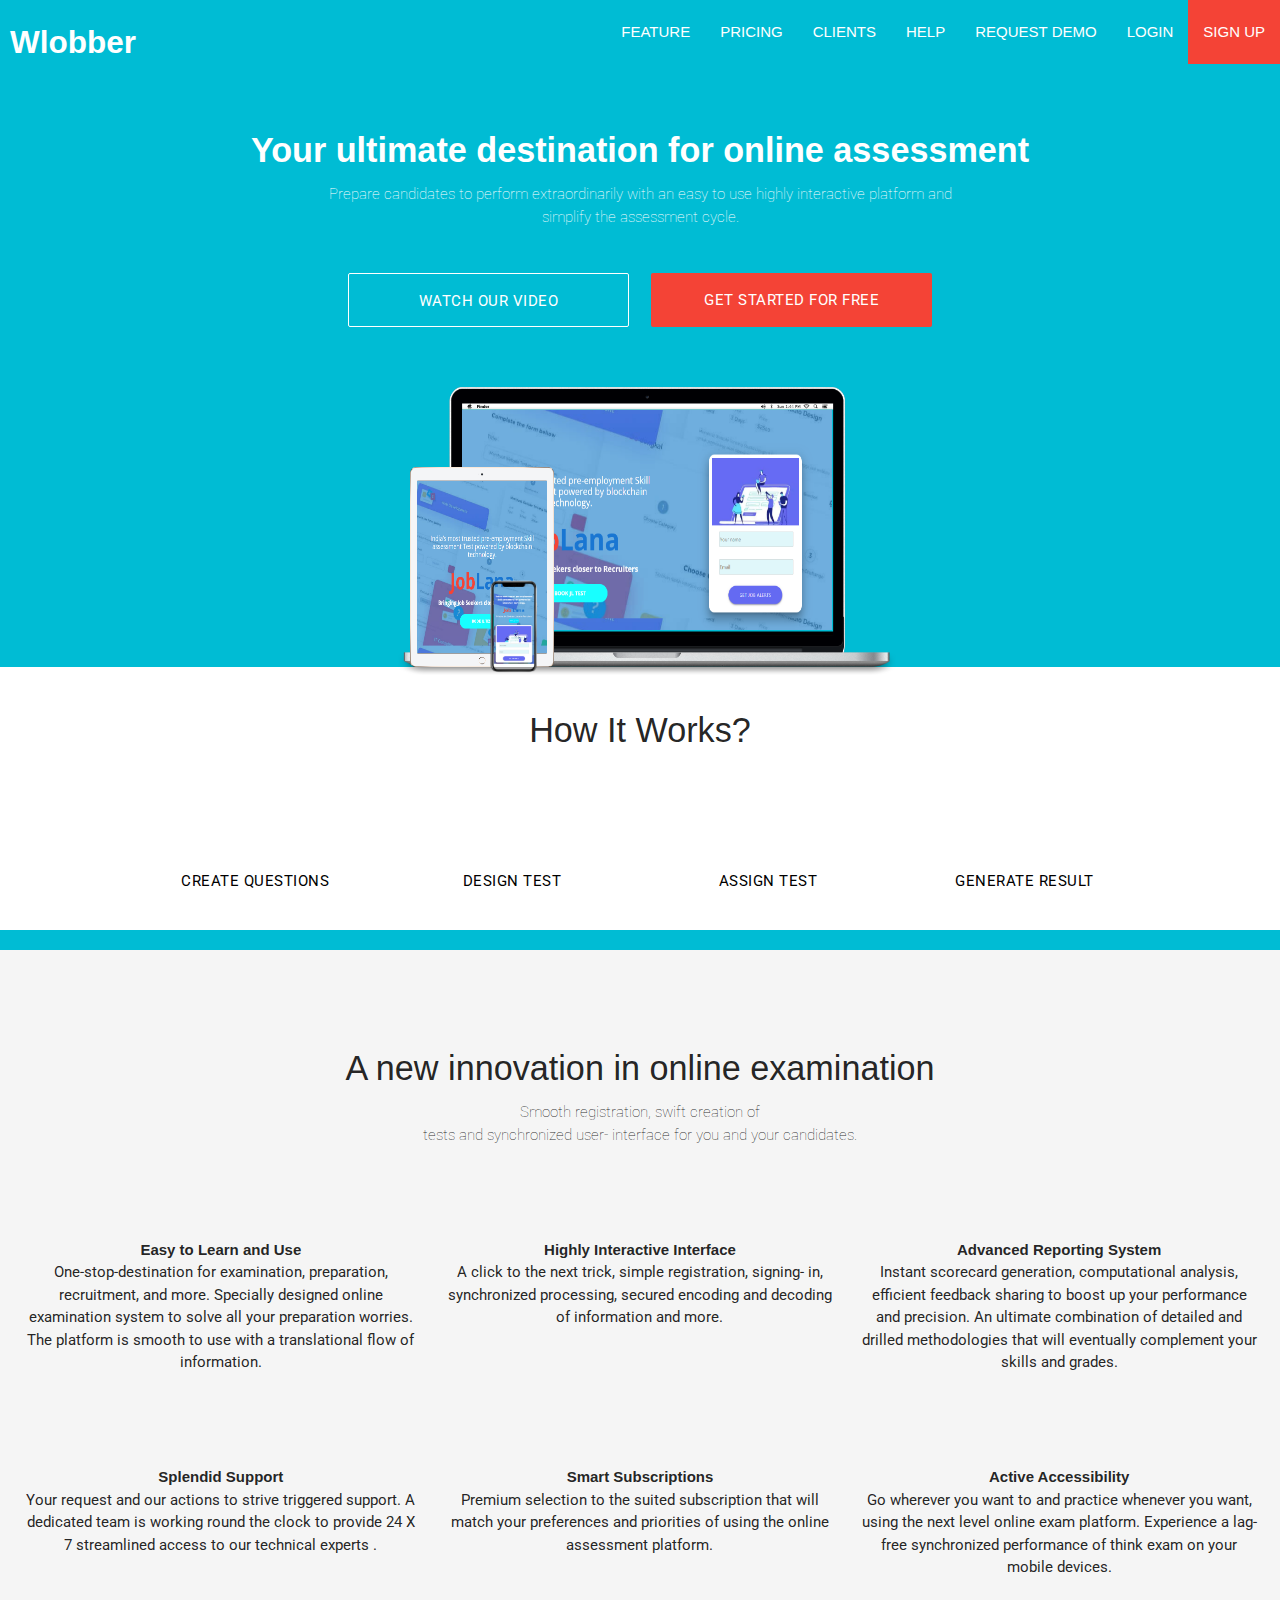
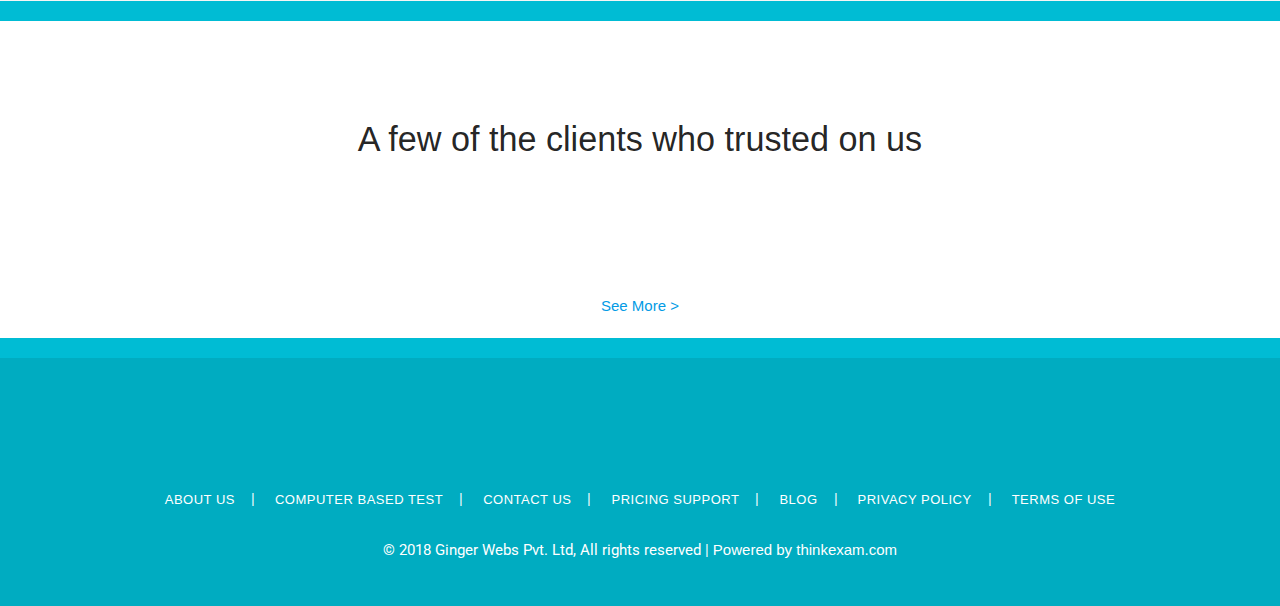
==== commit a9b6edc5: "index page modification" ====
--- a/index.html
+++ b/index.html
@@ -4,7 +4,7 @@
     <meta charset="UTF-8">
     <meta name="viewport" content="width=device-width, initial-scale=1.0">
     <meta http-equiv="X-UA-Compatible" content="ie=edge">
-    <link rel="stylesheet" href="/css/style.css">
+    <link rel="stylesheet" href="css/style.css">
     <link href="https://fonts.googleapis.com/css?family=Roboto:300,400,500,700,900" rel="stylesheet">
     <link href="https://fonts.googleapis.com/icon?family=Material+Icons" rel="stylesheet">
     <link rel="stylesheet" href="https://cdnjs.cloudflare.com/ajax/libs/materialize/1.0.0/css/materialize.min.css">
@@ -21,15 +21,15 @@
 <body class="cyan">
     <nav class="z-depth-0 transparent">
         <div class="nav-wrapper">
-            <a href="#" class="brand-logo" style="padding:10px;"><b>Wlobber</b></a>
+            <a href="index.html" class="brand-logo" style="padding:10px;"><b>Wlobber</b></a>
             <ul id="nav-mobile" class="right hide-on-med-and-down">
-                <li><a href="/feature.html" class="white-text">FEATURE</a></li>
-                <li><a href="/pricing.html" class="white-text">PRICING</a></li>
-                <li><a href="/clients.html" class="white-text">CLIENTS</a></li>
+                <li><a href="feature.html" class="white-text">FEATURE</a></li>
+                <li><a href="pricing.html" class="white-text">PRICING</a></li>
+                <li><a href="clients.html" class="white-text">CLIENTS</a></li>
                 <li><a href="" class="white-text">HELP</a></li>
-                <li><a href="/requestdemo.html" class="white-text">REQUEST DEMO</a></li>
-                <li><a href="/login.html" class="white-text">LOGIN</a></li>
-                <li><a href="/signup.html" class="red">SIGN UP</a></li>
+                <li><a href="requestdemo.html" class="white-text">REQUEST DEMO</a></li>
+                <li><a href="login.html" class="white-text">LOGIN</a></li>
+                <li><a href="signup.html" class="red">SIGN UP</a></li>
             </ul>
         </div>
     </nav>
@@ -44,7 +44,7 @@
                         simplify the assessment cycle.</div>
                 </center>
             </div>
-            <div class="col s4 offset-s4">
+            <div class="col s6 offset-s3">
                 <br><br>
                 <div class="col s6">
                     <button style="border:1px solid #fff;" onclick="testBaseData($(this))" class="btn-large col s12 transparent white-text z-depth-0">WATCH OUR VIDEO</button>
@@ -54,25 +54,70 @@
                 </div>
             </div>
         </div>
+        <div class="col s12 position-relative display-grid h300px">
+                <div class="h300px width-500px position-absolute" style="bottom:-60px;left:calc(31%);background-image:url('img/macbook.png');background-size:contain;background-repeat: no-repeat;">
+                    <img src="img/joblana_landscape.png"
+                     style="width:370px;height:220px;position:absolute;left:65px;top:23px;"
+                      alt="">
+                </div>
+                <div class="h200px width-200px position-absolute" style="bottom:-40px;left:calc(32%);background-image:url('img/IPad.png');background-size:contain;background-repeat: no-repeat;">
+                    <img src="img/joblana_tab.png"
+                    style="width:130px;height:172px;position:absolute;left:7px;top:14px;"
+                     alt="">
+                </div>
+                <div class="h100px width-200px position-absolute" style="bottom:-50px;left:calc(35%);background-image:url('img/iPhoneX.png');background-size:contain;background-repeat: no-repeat;">
+                    <img src="img/joblana_mob.png"
+                    style="width:41.5px;height:80px;position:absolute;left:45.5px;top:10px;border-radius:2px;"
+                     alt="">
+                </div>
+        </div>
         <div class="row"></div>
-        <div class="col s12 white">
-            <center>
-                <h4>How It Works?</h4><br>
-                <div class="col s3">
-                    <button onclick="userBaseData($(this))" class="btn-large col s12 grey lighten-4  black-text z-depth-0">Create Questions </button>
-                </div>
-                <div class="col s3">
-                    <button onclick="userBaseData($(this))" class="btn-large col s12 grey lighten-4  black-text z-depth-0">Design Test</button>
-                </div>
-                <div class="col s3">
-                    <button onclick="userBaseData($(this))" class="btn-large col s12 grey lighten-4  black-text z-depth-0">Assign Test</button>
-                </div>
-                <div class="col s3">
-                    <button onclick="userBaseData($(this))" class="btn-large col s12 grey lighten-4  black-text z-depth-0">Generate Result</button>
-                </div>
-                <div class="col s12"><br></div>
-            </center>
-        </div>
+    </div>
+
+
+
+        <div class="row">
+            <div class="col s12 white">
+                <div class="col s10 offset-s1">
+                <center>
+                    <br>
+                    <h4>How It Works?</h4><br><br>
+                    <div class="col s3">
+                        <div class="col s12">
+                                <i class="fas fa-question-circle  fa-5x grey-text text-lighten-2"></i>
+                                <br><br>
+                        </div>
+                        <button class="btn-large col s12 white  black-text z-depth-0">Create Questions </button>
+                    </div>
+                    <div class="col s3">
+                            <div class="col s12">
+                                    <i class="fas fa-pencil-ruler  fa-5x grey-text text-lighten-2"></i>
+                                    <br><br>
+                            </div>
+                        <button class="btn-large col s12 white  black-text z-depth-0">Design Test</button>
+                    </div>
+                    <div class="col s3">
+                            <div class="col s12">
+                                    <i class="fas fa-file-alt  fa-5x grey-text text-lighten-2"></i>
+                                    <br><br>
+                            </div>
+                        <button class="btn-large col s12 white  black-text z-depth-0">Assign Test</button>
+                    </div>
+                    <div class="col s3">
+                            <div class="col s12">
+                                    <i class="fas fa-address-card  fa-5x grey-text text-lighten-2"></i>
+                                    <br><br>
+                            </div>
+                        <button class="btn-large col s12 white  black-text z-depth-0">Generate Result</button>
+                    </div>
+                    <div class="col s12"><br></div>
+                </center>
+                </div>
+            </div>
+        </div>
+
+
+        <div class="row">
         <div class="col s12 grey lighten-4">
             <center>
                 <h4 style="margin-top:100px">A new innovation in online examination</h4>
@@ -140,6 +185,11 @@
                 <div class="col s12"><br></div>
             </center>
         </div>
+        </div>
+
+
+
+        <div class="row">
         <div class="col s12 white">
                 <center>
                     <h4 style="margin-top:100px">A few of the clients who trusted on us</h4>
@@ -153,12 +203,17 @@
                         <div class="col l2"><img style="width:100%" src="https://s3-ap-southeast-1.amazonaws.com/gw-thinksaas-deploy/website/images/clients/vedanta-colr.png" alt=""></div>
                         <div class="col l2"><img style="width:100%" src="https://s3-ap-southeast-1.amazonaws.com/gw-thinksaas-deploy/website/images/clients/icai-colr.png" alt=""></div>
                         <div class="col s12" style="margin-top:50px">
-                            <a href="/">See More ></a>
+                            <a href="clients.html">See More ></a>
                         </div>
                         <div class="row"></div>
                     </center>
                 </div>
         </div>
+        </div>
+
+
+
+        <div class="row">
         <div class="col s12 cyan darken-1">
             <div class="col s10 offset-s1 white-text">
                 <center>
@@ -190,7 +245,7 @@
             </div>
             <div class="col s12"><br><br></div>
         </div>
-    </div>
+        </div>
     
     
     
--- a/css/style.css
+++ b/css/style.css
@@ -1246,7 +1246,7 @@
 }
 
 .marign-none {
-    margin: none !important;
+    margin: 0px !important;
 }
 
 .mrgt10px {
